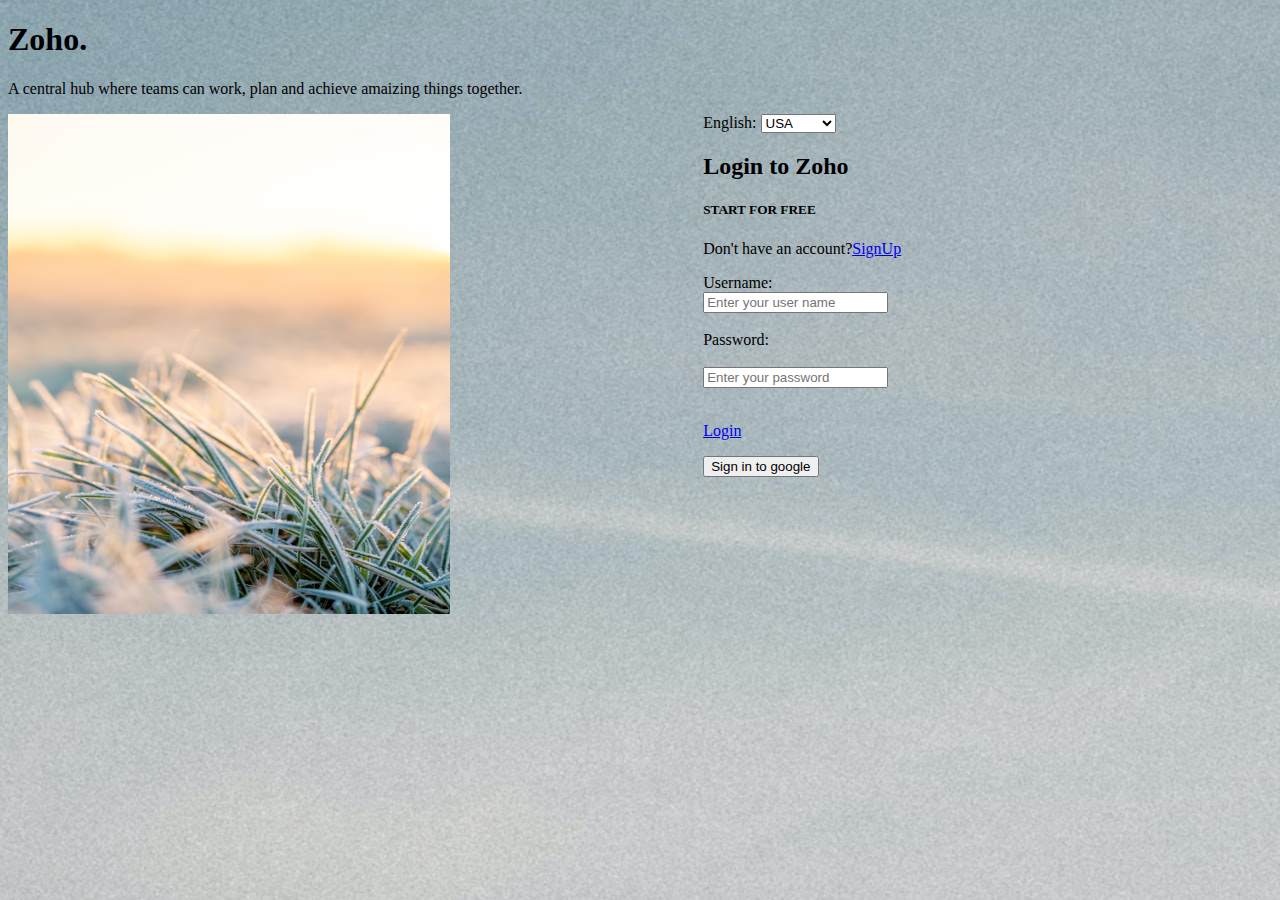
==== login.html @ b1fea330 "first commit" ====
<!DOCTYPE html>
<html lang="en">
<head>
    <meta charset="UTF-8">
    <meta http-equiv="X-UA-Compatible" content="IE=edge">
    <meta name="viewport" content="width=device-width, initial-scale=1.0">
    <title>More-Details.com</title>
    <style>
body{
    background-image: url(/images/blacksky.jpg);
            background-repeat: no-repeat;
            background-size: size;
}
 .form{
    margin-left: 55%;
 }
 #image{
    float: left;
    width: 35%;
    height: 500px;
 }

    </style>
</head>
<body>
    <h1>Zoho.</h1>
    <p>A central hub where teams can work, plan and achieve amaizing things together.</p>
    <img id="image" src="images/flowerjpg">
    <form class="form">
    <label>English:</label>
    <select id="select">
        <option>USA</option>
        <option>BRITISH</option>
    </select>
    <h2>Login to Zoho</h2>
    <h5>START FOR FREE</h5>
    <P>Don't have an account?<a href="index.html">SignUp</a></p>
        <form>
            <label>Username:</label>
            <br>
            <input type="text" placeholder="Enter your user name">
            <br>
            <br>
            <label>Password:</label>
            <br>
            <br>
            <input type="text" placeholder="Enter your password">
            <br>
            <br>
            <p><a href="table.html">Login</a></p>
            <button>Sign in to google</button>
        </form>

    
</body>
</html>
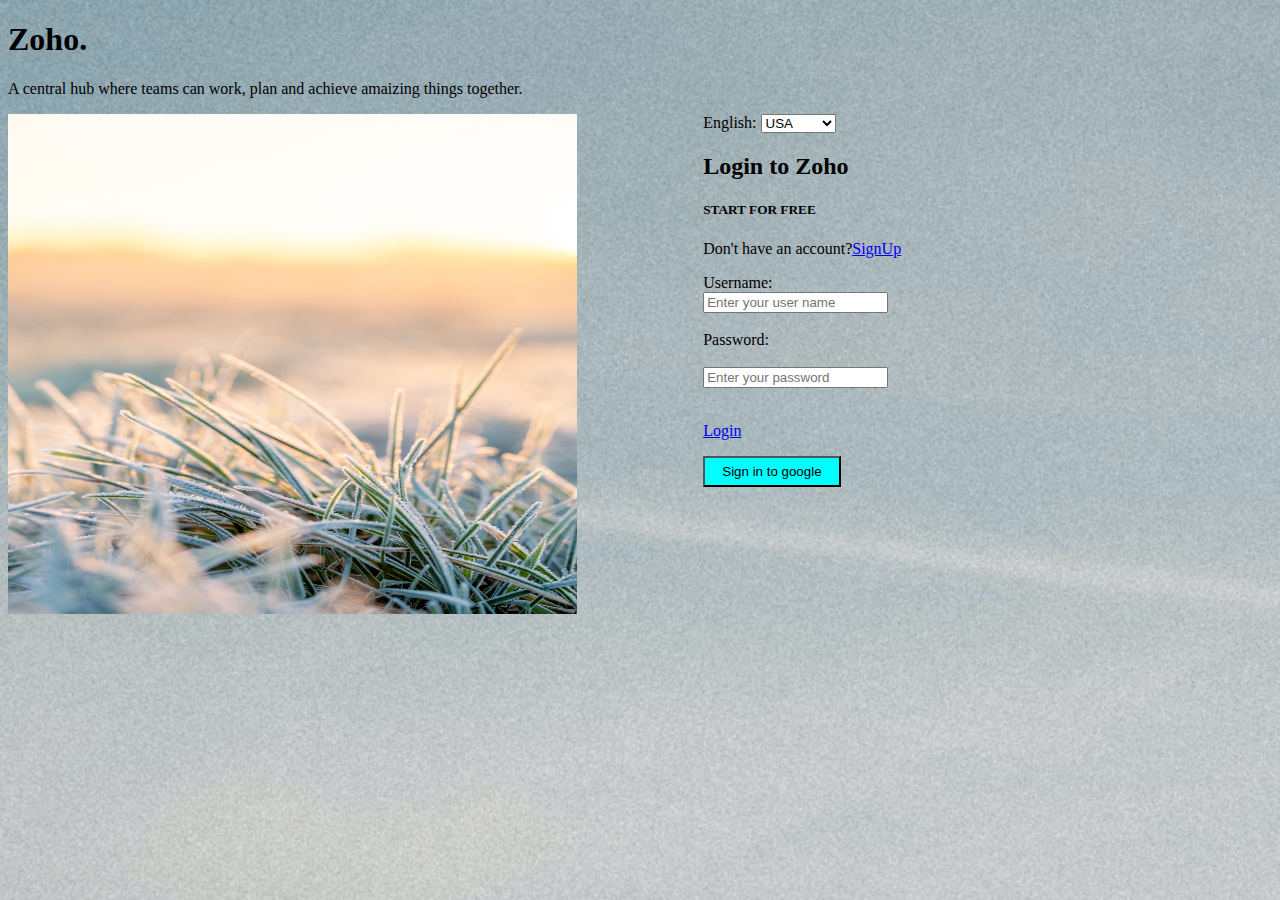
==== commit c874029c: "Add files via upload" ====
--- a/login.html
+++ b/login.html
@@ -5,22 +5,8 @@
     <meta http-equiv="X-UA-Compatible" content="IE=edge">
     <meta name="viewport" content="width=device-width, initial-scale=1.0">
     <title>More-Details.com</title>
-    <style>
-body{
-    background-image: url(/images/blacksky.jpg);
-            background-repeat: no-repeat;
-            background-size: size;
-}
- .form{
-    margin-left: 55%;
- }
- #image{
-    float: left;
-    width: 35%;
-    height: 500px;
- }
+    <link rel="stylesheet" href="login.css">
 
-    </style>
 </head>
 <body>
     <h1>Zoho.</h1>
@@ -48,7 +34,7 @@
             <br>
             <br>
             <p><a href="table.html">Login</a></p>
-            <button>Sign in to google</button>
+            <button id="button3">Sign in to google</button>
         </form>
 
     
--- a/login.css
+++ b/login.css
@@ -0,0 +1,18 @@
+body{
+    background-image: url(/images/blacksky.jpg);
+            background-repeat: no-repeat;
+            background-size: size;
+}
+ .form{
+    margin-left: 55%;
+ }
+ #image{
+    float: left;
+    width: 45%;
+    height: 500px;
+
+ }
+#button3{
+   background-color: aqua;
+   padding: 1% 3%;
+}